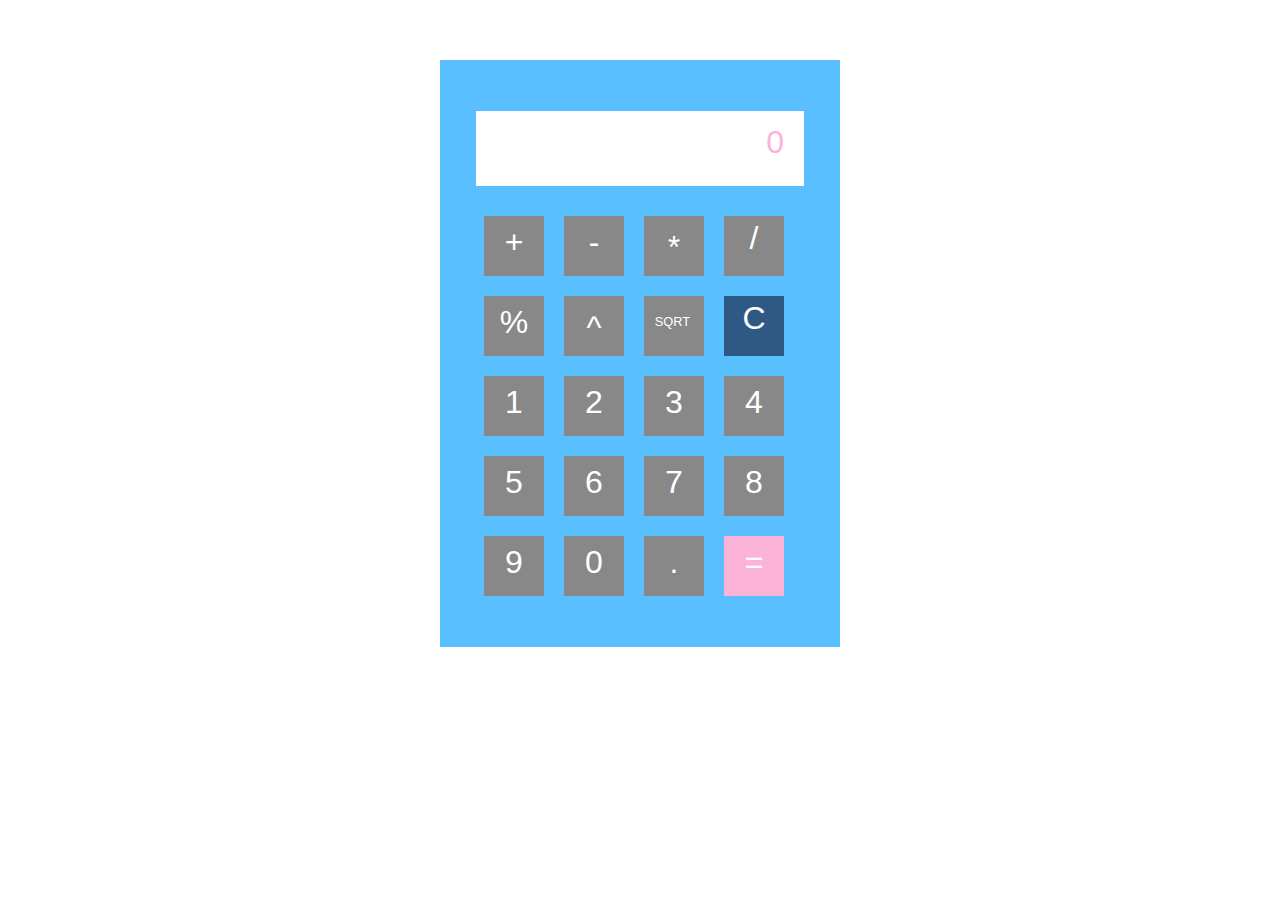
==== calculator.html @ 859efaa9 "Rename index.html to calculator.html" ====
<!DOCTYPE html>
<html>
  <head>
    <meta charset="utf-8">

    <title>Javascript Calculator</title>
    <meta name="description" content="" />

    <script src="https://code.jquery.com/jquery-3.2.1.min.js"></script>
    <script type="text/javascript" src="site.js"></script>

    <link rel="icon" type="image/png" href="https://i.imgur.com/usmiNuN.jpg">
    <link rel="stylesheet" type="text/css" href="site.css">

    <!-- Internet Explorer HTML5 enabling code -->
        <!--[if lt IE 9]>
        <script src="http://html5shiv.googlecode.com/svn/trunk/html5.js"></script>
        <![endif]-->
        <!--[if lt IE 7]><html class="no-js lt-ie9 lt-ie8 lt-ie7"> <![endif]-->
    <!--[if IE 7]><html class="no-js lt-ie9 lt-ie8"> <![endif]-->
    <!--[if IE 8]><html class="no-js lt-ie9"> <![endif]-->
    <!--[if gt IE 8]><!--> <html class="no-js"> <!--<![endif]-->
  </head>

  <body>
    <div class="calculator">
      <div class="arrow-left"></div>
      <div class="arrow-right"></div>
      <div class="calculator-inner">
        <div class="total"></div>
        <div class="buttons">
          <span class="operators">
            <a>+</a>
            <a>-</a>
            <a>*</a>
            <a>/</a>
			<a>%</a>
			<a>^</a>
			<a id="sq">SQRT</a>
			<a id="clear">C</a>
          </span>
          <span class="numbers">
            <a>1</a>
            <a>2</a>
            <a>3</a>
            <a>4</a>
            <a>5</a>
            <a>6</a>
            <a>7</a>
            <a>8</a>
            <a>9</a>
            <a>0</a>
          </span>
		  <a id="dot">.</a>
		  <a id="equals">=</a>
        </div>
      </div>
    </div>
  </body>
</html>
---- site.css ----
@import url('reset.css');

.clearfix:after {
  visibility: hidden;
  display: block;
  font-size: 0;
  content: " ";
  clear: both;
  height: 0;
  }


body
{
  font-family: 'Roboto', sans-serif;
  font-size: 2em;
  color: #fff;
}

.calculator
{
  width: 400px;
  background-color: #59bFFF;
  margin: 60px auto;
  position: relative;
}


.calculator-inner
{
  margin: 35px;
  border: 1px solid #59bFFF;
}

.total
{
  height: 75px;
  margin: 50px 0 30px 0;
  width: 100%;
  background-color: #fff;
  text-align: right;
  color: #fcb3d8;
  padding: 15px 20px;
}

.buttons
{
  display: table;
  margin-bottom: 30px;
  padding-left: 8px;
}

.buttons a
{
  width: 60px;
  height: 60px;
  margin: 0 20px 20px 0;
  margin-bottom: 20px;
  float: left;
  background-color: #888;
  text-align: center;
  padding: 10px;
}

.buttons a:hover
{
  cursor: pointer;
}

.buttons a:active
{
  -webkit-transition: all .5s ease;
  -moz-transition: all .5s ease;
  -o-transition: all .5s ease;
  transition: all .5s ease;
  opacity: .5;
}

//.buttons a:nth-child(4n)
//{
//  margin-right: 0;
//  font-size: 1em;
//}

.operators a:nth-child(3)
{
  padding: 15px;
}
.operators a:nth-child(4)
{
  padding: 6px;
}
.operators a:nth-child(6)
{
  padding: 15px;
}
.operators a:nth-child(7)
{
  font-size: 0.4em;
  padding-top: 20px;
  padding-left: 7px;
}
.operators a:last-child
{
  padding: 2px;
  padding-top: 6px;
  background-color: #2E5984
}

#equals
{
  background-color: #fcb3d8;
  //width: 140px;
}
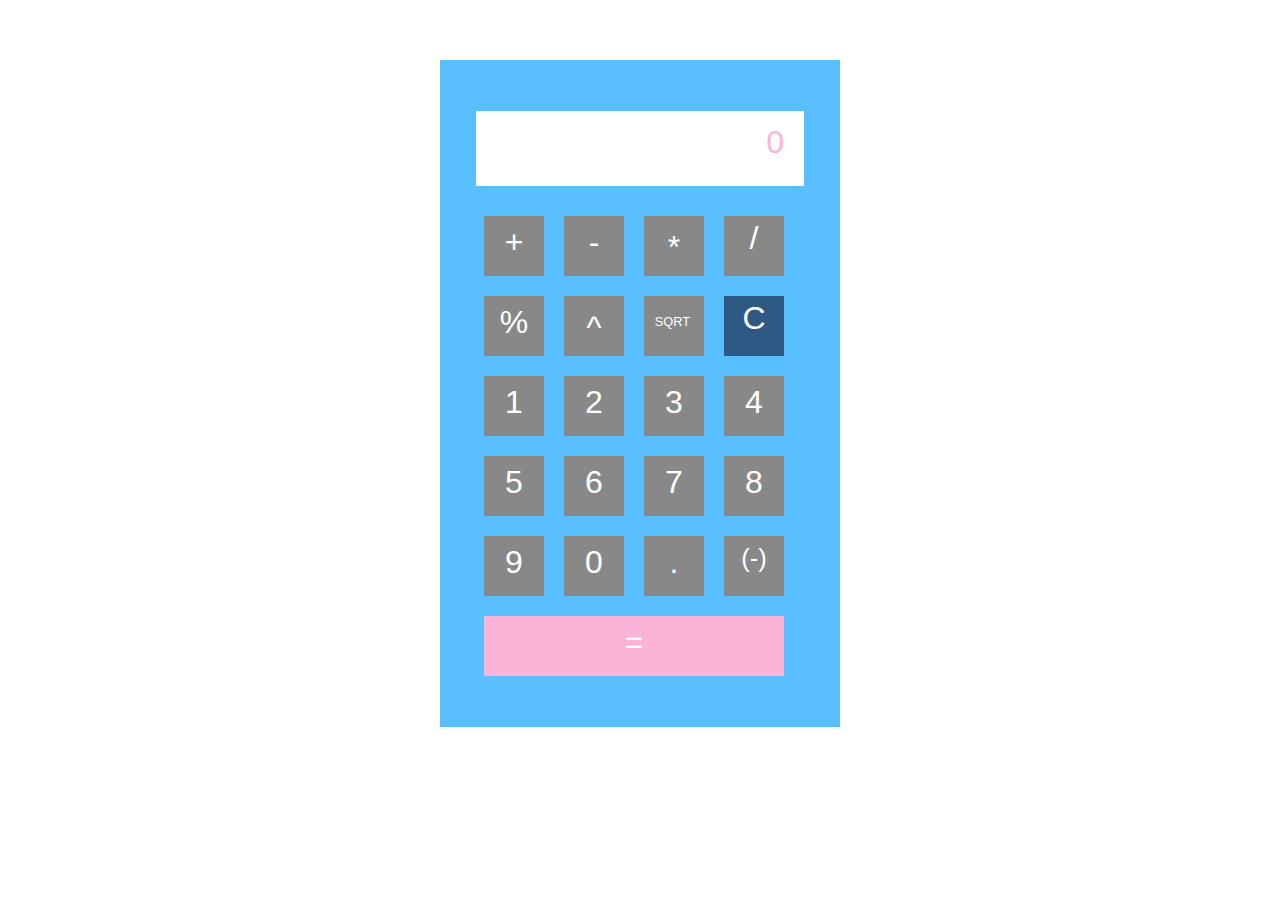
==== commit 2a1c92d1: "corrected index calculator name" ====
--- a/calculator.html
+++ b/calculator.html
@@ -52,6 +52,7 @@
             <a>0</a>
           </span>
 		  <a id="dot">.</a>
+		  <a id="neg">(-)</a>
 		  <a id="equals">=</a>
         </div>
       </div>
--- a/site.css
+++ b/site.css
@@ -110,5 +110,10 @@
 #equals
 {
   background-color: #fcb3d8;
-  //width: 140px;
+  width: 300px;
+}
+
+#neg
+{
+  font-size: 0.8em;
 }